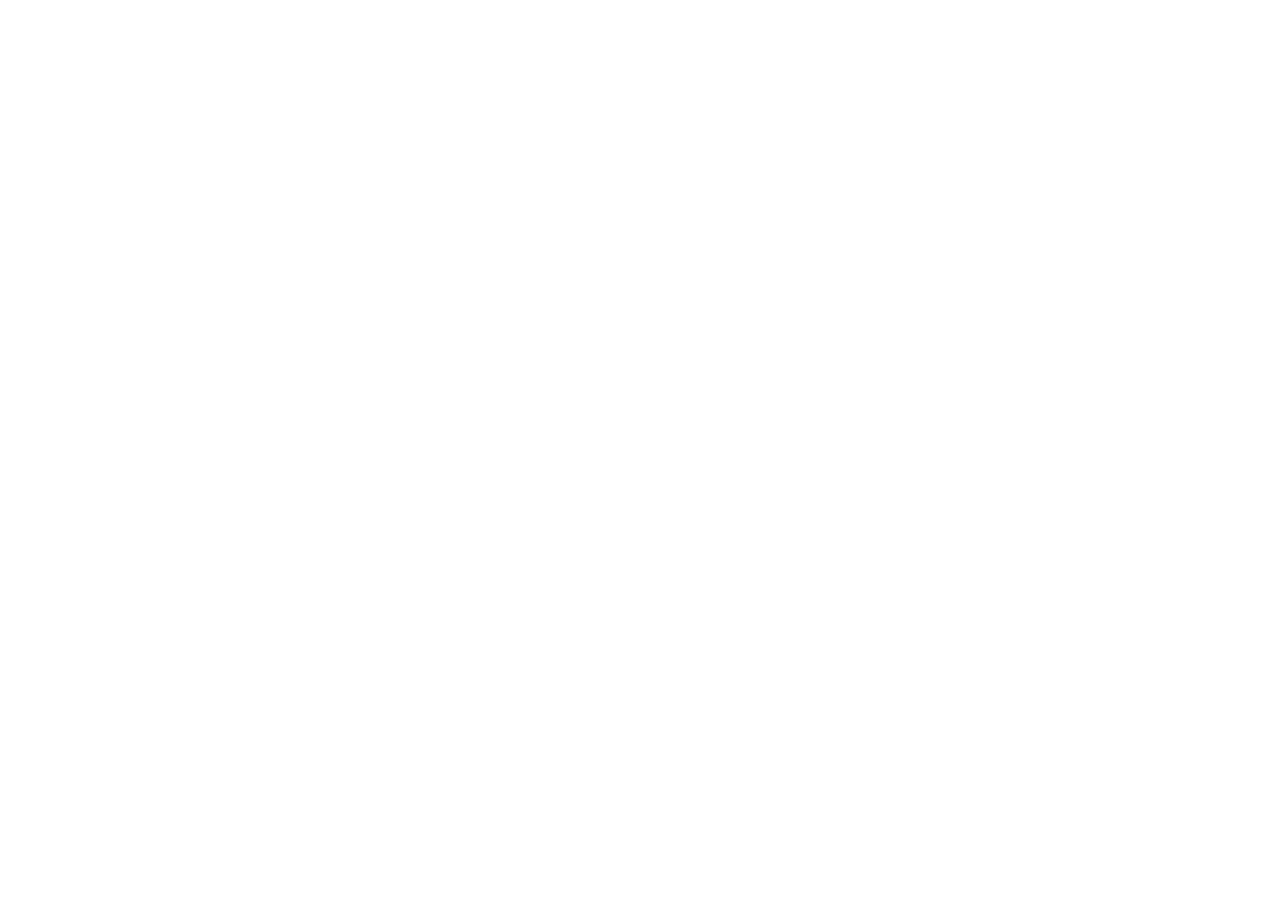
==== home/login.html @ f0fde41e "大事件项目" ====
<!DOCTYPE html>
<html lang="en">
  <head>
    <meta charset="UTF-8" />
    <meta http-equiv="X-UA-Compatible" content="IE=edge" />
    <meta name="viewport" content="width=device-width, initial-scale=1.0" />
    <title>Document</title>
  </head>
  <body></body>
</html>
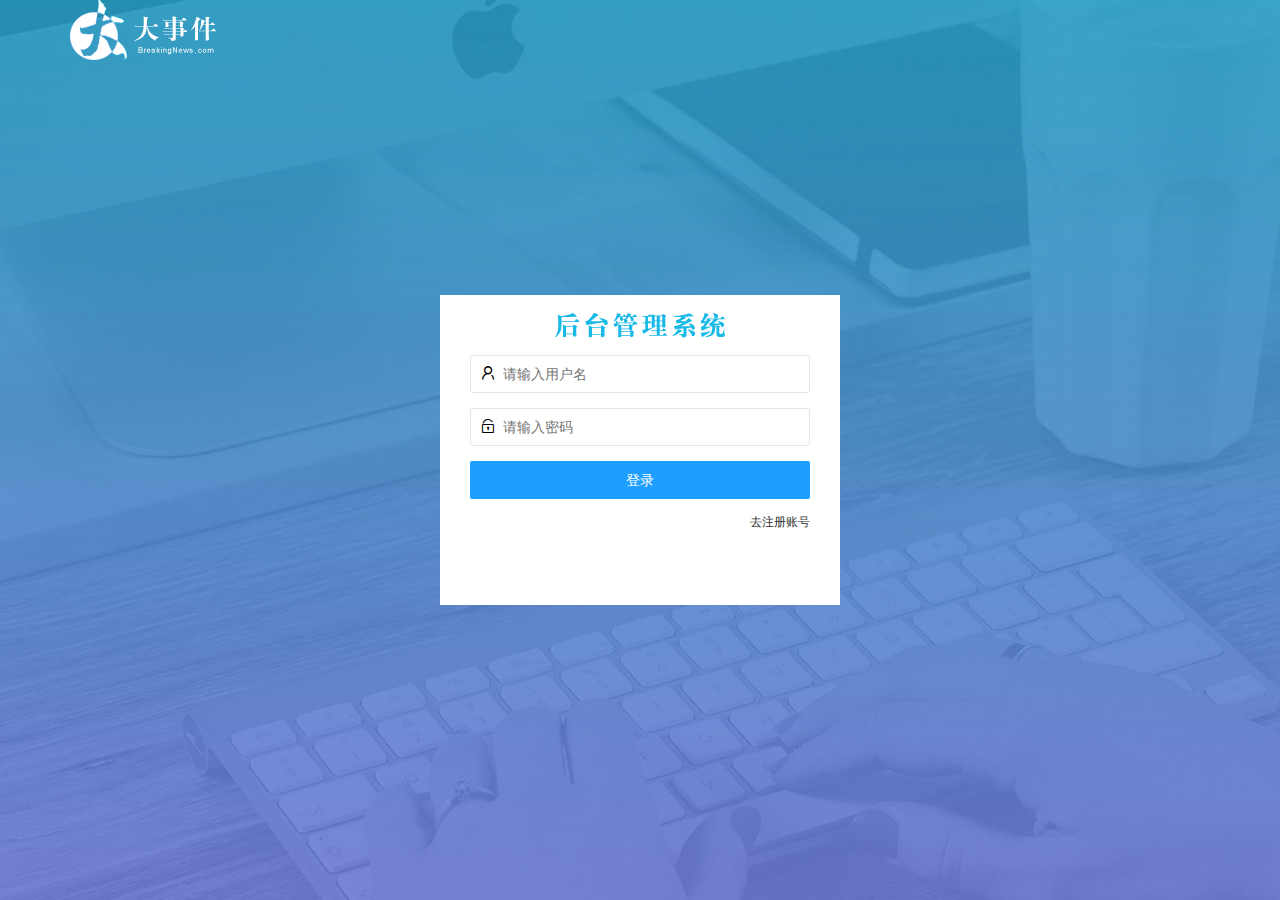
==== commit 1e08900b: "完成了登录功能" ====
--- a/home/login.html
+++ b/home/login.html
@@ -2,9 +2,129 @@
 <html lang="en">
   <head>
     <meta charset="UTF-8" />
-    <meta http-equiv="X-UA-Compatible" content="IE=edge" />
     <meta name="viewport" content="width=device-width, initial-scale=1.0" />
-    <title>Document</title>
+    <title>大事件-登录/注册</title>
+    <!-- 导入 LayUI 的样式 -->
+    <link rel="stylesheet" href="/assets/lib/layui/css/layui.css" />
+    <!-- 导入自己的样式表 -->
+    <link rel="stylesheet" href="/assets/css/login.css" />
   </head>
-  <body></body>
+  <body>
+    <!-- 头部的 Logo 区域 -->
+    <div class="layui-main">
+      <img src="/assets/images/logo.png" alt="" />
+    </div>
+
+    <!-- 登录注册区域 -->
+    <div class="loginAndRegBox">
+      <div class="title-box"></div>
+      <!-- 登录的div -->
+      <div class="login-box">
+        <!-- 登录的表单 -->
+        <form class="layui-form" id="formLogin" action="">
+          <!-- 用户名 -->
+          <div class="layui-form-item">
+            <i class="layui-icon layui-icon-username"></i>
+            <input
+              type="text"
+              name="username"
+              required
+              lay-verify="required"
+              placeholder="请输入用户名"
+              autocomplete="off"
+              class="layui-input"
+            />
+          </div>
+          <!-- 密码 -->
+          <div class="layui-form-item">
+            <i class="layui-icon layui-icon-password"></i>
+            <input
+              type="password"
+              name="password"
+              required
+              lay-verify="required|pwd"
+              placeholder="请输入密码"
+              autocomplete="off"
+              class="layui-input"
+            />
+          </div>
+          <!-- 登录按钮 -->
+          <div class="layui-form-item">
+            <!-- 注意：表单提交按钮和普通按钮的区别，就是 lay-submit 属性 -->
+            <button
+              class="layui-btn layui-btn-fluid layui-btn-normal"
+              lay-submit
+            >
+              登录
+            </button>
+          </div>
+          <div class="layui-form-item links">
+            <a href="javascript:;" id="link_reg">去注册账号</a>
+          </div>
+        </form>
+      </div>
+      <!-- 注册的div -->
+      <div class="reg-box">
+        <!-- 注册的表单 -->
+        <form class="layui-form" action="" id="formReg">
+          <!-- 用户名 -->
+          <div class="layui-form-item">
+            <i class="layui-icon layui-icon-username"></i>
+            <input
+              type="text"
+              name="username"
+              required
+              lay-verify="required"
+              placeholder="请输入用户名"
+              autocomplete="off"
+              class="layui-input"
+            />
+          </div>
+          <!-- 密码 -->
+          <div class="layui-form-item">
+            <i class="layui-icon layui-icon-password"></i>
+            <input
+              type="password"
+              name="password"
+              required
+              lay-verify="required|pwd"
+              placeholder="请输入密码"
+              autocomplete="off"
+              class="layui-input"
+            />
+          </div>
+          <!-- 密码确认框 -->
+          <div class="layui-form-item">
+            <i class="layui-icon layui-icon-password"></i>
+            <input
+              type="password"
+              name="repassword"
+              required
+              lay-verify="required|pwd|repwd"
+              placeholder="再次确认密码"
+              autocomplete="off"
+              class="layui-input"
+            />
+          </div>
+          <!-- 注册按钮 -->
+          <div class="layui-form-item">
+            <!-- 注意：表单提交按钮和普通按钮的区别，就是 lay-submit 属性 -->
+            <button
+              class="layui-btn layui-btn-fluid layui-btn-normal"
+              lay-submit
+            >
+              注册
+            </button>
+          </div>
+          <div class="layui-form-item links">
+            <a href="javascript:;" id="link_login">去登录</a>
+          </div>
+        </form>
+      </div>
+    </div>
+    <script src="../assets/lib/layui/layui.all.js"></script>
+    <script src="../assets/lib/jquery.js"></script>
+    <script src="../assets/js/baseAPI.js"></script>
+    <script src="../assets/js/login.js"></script>
+  </body>
 </html>
--- a/assets/lib/layui/css/layui.css
+++ b/assets/lib/layui/css/layui.css
@@ -0,0 +1,2 @@
+/** layui-v2.5.5 MIT License By https://www.layui.com */
+ .layui-inline,img{display:inline-block;vertical-align:middle}h1,h2,h3,h4,h5,h6{font-weight:400}.layui-edge,.layui-header,.layui-inline,.layui-main{position:relative}.layui-body,.layui-edge,.layui-elip{overflow:hidden}.layui-btn,.layui-edge,.layui-inline,img{vertical-align:middle}.layui-btn,.layui-disabled,.layui-icon,.layui-unselect{-moz-user-select:none;-webkit-user-select:none;-ms-user-select:none}.layui-elip,.layui-form-checkbox span,.layui-form-pane .layui-form-label{text-overflow:ellipsis;white-space:nowrap}.layui-breadcrumb,.layui-tree-btnGroup{visibility:hidden}blockquote,body,button,dd,div,dl,dt,form,h1,h2,h3,h4,h5,h6,input,li,ol,p,pre,td,textarea,th,ul{margin:0;padding:0;-webkit-tap-highlight-color:rgba(0,0,0,0)}a:active,a:hover{outline:0}img{border:none}li{list-style:none}table{border-collapse:collapse;border-spacing:0}h4,h5,h6{font-size:100%}button,input,optgroup,option,select,textarea{font-family:inherit;font-size:inherit;font-style:inherit;font-weight:inherit;outline:0}pre{white-space:pre-wrap;white-space:-moz-pre-wrap;white-space:-pre-wrap;white-space:-o-pre-wrap;word-wrap:break-word}body{line-height:24px;font:14px Helvetica Neue,Helvetica,PingFang SC,Tahoma,Arial,sans-serif}hr{height:1px;margin:10px 0;border:0;clear:both}a{color:#333;text-decoration:none}a:hover{color:#777}a cite{font-style:normal;*cursor:pointer}.layui-border-box,.layui-border-box *{box-sizing:border-box}.layui-box,.layui-box *{box-sizing:content-box}.layui-clear{clear:both;*zoom:1}.layui-clear:after{content:'\20';clear:both;*zoom:1;display:block;height:0}.layui-inline{*display:inline;*zoom:1}.layui-edge{display:inline-block;width:0;height:0;border-width:6px;border-style:dashed;border-color:transparent}.layui-edge-top{top:-4px;border-bottom-color:#999;border-bottom-style:solid}.layui-edge-right{border-left-color:#999;border-left-style:solid}.layui-edge-bottom{top:2px;border-top-color:#999;border-top-style:solid}.layui-edge-left{border-right-color:#999;border-right-style:solid}.layui-disabled,.layui-disabled:hover{color:#d2d2d2!important;cursor:not-allowed!important}.layui-circle{border-radius:100%}.layui-show{display:block!important}.layui-hide{display:none!important}@font-face{font-family:layui-icon;src:url(../font/iconfont.eot?v=250);src:url(../font/iconfont.eot?v=250#iefix) format('embedded-opentype'),url(../font/iconfont.woff2?v=250) format('woff2'),url(../font/iconfont.woff?v=250) format('woff'),url(../font/iconfont.ttf?v=250) format('truetype'),url(../font/iconfont.svg?v=250#layui-icon) format('svg')}.layui-icon{font-family:layui-icon!important;font-size:16px;font-style:normal;-webkit-font-smoothing:antialiased;-moz-osx-font-smoothing:grayscale}.layui-icon-reply-fill:before{content:"\e611"}.layui-icon-set-fill:before{content:"\e614"}.layui-icon-menu-fill:before{content:"\e60f"}.layui-icon-search:before{content:"\e615"}.layui-icon-share:before{content:"\e641"}.layui-icon-set-sm:before{content:"\e620"}.layui-icon-engine:before{content:"\e628"}.layui-icon-close:before{content:"\1006"}.layui-icon-close-fill:before{content:"\1007"}.layui-icon-chart-screen:before{content:"\e629"}.layui-icon-star:before{content:"\e600"}.layui-icon-circle-dot:before{content:"\e617"}.layui-icon-chat:before{content:"\e606"}.layui-icon-release:before{content:"\e609"}.layui-icon-list:before{content:"\e60a"}.layui-icon-chart:before{content:"\e62c"}.layui-icon-ok-circle:before{content:"\1005"}.layui-icon-layim-theme:before{content:"\e61b"}.layui-icon-table:before{content:"\e62d"}.layui-icon-right:before{content:"\e602"}.layui-icon-left:before{content:"\e603"}.layui-icon-cart-simple:before{content:"\e698"}.layui-icon-face-cry:before{content:"\e69c"}.layui-icon-face-smile:before{content:"\e6af"}.layui-icon-survey:before{content:"\e6b2"}.layui-icon-tree:before{content:"\e62e"}.layui-icon-upload-circle:before{content:"\e62f"}.layui-icon-add-circle:before{content:"\e61f"}.layui-icon-download-circle:before{content:"\e601"}.layui-icon-templeate-1:before{content:"\e630"}.layui-icon-util:before{content:"\e631"}.layui-icon-face-surprised:before{content:"\e664"}.layui-icon-edit:before{content:"\e642"}.layui-icon-speaker:before{content:"\e645"}.layui-icon-down:before{content:"\e61a"}.layui-icon-file:before{content:"\e621"}.layui-icon-layouts:before{content:"\e632"}.layui-icon-rate-half:before{content:"\e6c9"}.layui-icon-add-circle-fine:before{content:"\e608"}.layui-icon-prev-circle:before{content:"\e633"}.layui-icon-read:before{content:"\e705"}.layui-icon-404:before{content:"\e61c"}.layui-icon-carousel:before{content:"\e634"}.layui-icon-help:before{content:"\e607"}.layui-icon-code-circle:before{content:"\e635"}.layui-icon-water:before{content:"\e636"}.layui-icon-username:before{content:"\e66f"}.layui-icon-find-fill:before{content:"\e670"}.layui-icon-about:before{content:"\e60b"}.layui-icon-location:before{content:"\e715"}.layui-icon-up:before{content:"\e619"}.layui-icon-pause:before{content:"\e651"}.layui-icon-date:before{content:"\e637"}.layui-icon-layim-uploadfile:before{content:"\e61d"}.layui-icon-delete:before{content:"\e640"}.layui-icon-play:before{content:"\e652"}.layui-icon-top:before{content:"\e604"}.layui-icon-friends:before{content:"\e612"}.layui-icon-refresh-3:before{content:"\e9aa"}.layui-icon-ok:before{content:"\e605"}.layui-icon-layer:before{content:"\e638"}.layui-icon-face-smile-fine:before{content:"\e60c"}.layui-icon-dollar:before{content:"\e659"}.layui-icon-group:before{content:"\e613"}.layui-icon-layim-download:before{content:"\e61e"}.layui-icon-picture-fine:before{content:"\e60d"}.layui-icon-link:before{content:"\e64c"}.layui-icon-diamond:before{content:"\e735"}.layui-icon-log:before{content:"\e60e"}.layui-icon-rate-solid:before{content:"\e67a"}.layui-icon-fonts-del:before{content:"\e64f"}.layui-icon-unlink:before{content:"\e64d"}.layui-icon-fonts-clear:before{content:"\e639"}.layui-icon-triangle-r:before{content:"\e623"}.layui-icon-circle:before{content:"\e63f"}.layui-icon-radio:before{content:"\e643"}.layui-icon-align-center:before{content:"\e647"}.layui-icon-align-right:before{content:"\e648"}.layui-icon-align-left:before{content:"\e649"}.layui-icon-loading-1:before{content:"\e63e"}.layui-icon-return:before{content:"\e65c"}.layui-icon-fonts-strong:before{content:"\e62b"}.layui-icon-upload:before{content:"\e67c"}.layui-icon-dialogue:before{content:"\e63a"}.layui-icon-video:before{content:"\e6ed"}.layui-icon-headset:before{content:"\e6fc"}.layui-icon-cellphone-fine:before{content:"\e63b"}.layui-icon-add-1:before{content:"\e654"}.layui-icon-face-smile-b:before{content:"\e650"}.layui-icon-fonts-html:before{content:"\e64b"}.layui-icon-form:before{content:"\e63c"}.layui-icon-cart:before{content:"\e657"}.layui-icon-camera-fill:before{content:"\e65d"}.layui-icon-tabs:before{content:"\e62a"}.layui-icon-fonts-code:before{content:"\e64e"}.layui-icon-fire:before{content:"\e756"}.layui-icon-set:before{content:"\e716"}.layui-icon-fonts-u:before{content:"\e646"}.layui-icon-triangle-d:before{content:"\e625"}.layui-icon-tips:before{content:"\e702"}.layui-icon-picture:before{content:"\e64a"}.layui-icon-more-vertical:before{content:"\e671"}.layui-icon-flag:before{content:"\e66c"}.layui-icon-loading:before{content:"\e63d"}.layui-icon-fonts-i:before{content:"\e644"}.layui-icon-refresh-1:before{content:"\e666"}.layui-icon-rmb:before{content:"\e65e"}.layui-icon-home:before{content:"\e68e"}.layui-icon-user:before{content:"\e770"}.layui-icon-notice:before{content:"\e667"}.layui-icon-login-weibo:before{content:"\e675"}.layui-icon-voice:before{content:"\e688"}.layui-icon-upload-drag:before{content:"\e681"}.layui-icon-login-qq:before{content:"\e676"}.layui-icon-snowflake:before{content:"\e6b1"}.layui-icon-file-b:before{content:"\e655"}.layui-icon-template:before{content:"\e663"}.layui-icon-auz:before{content:"\e672"}.layui-icon-console:before{content:"\e665"}.layui-icon-app:before{content:"\e653"}.layui-icon-prev:before{content:"\e65a"}.layui-icon-website:before{content:"\e7ae"}.layui-icon-next:before{content:"\e65b"}.layui-icon-component:before{content:"\e857"}.layui-icon-more:before{content:"\e65f"}.layui-icon-login-wechat:before{content:"\e677"}.layui-icon-shrink-right:before{content:"\e668"}.layui-icon-spread-left:before{content:"\e66b"}.layui-icon-camera:before{content:"\e660"}.layui-icon-note:before{content:"\e66e"}.layui-icon-refresh:before{content:"\e669"}.layui-icon-female:before{content:"\e661"}.layui-icon-male:before{content:"\e662"}.layui-icon-password:before{content:"\e673"}.layui-icon-senior:before{content:"\e674"}.layui-icon-theme:before{content:"\e66a"}.layui-icon-tread:before{content:"\e6c5"}.layui-icon-praise:before{content:"\e6c6"}.layui-icon-star-fill:before{content:"\e658"}.layui-icon-rate:before{content:"\e67b"}.layui-icon-template-1:before{content:"\e656"}.layui-icon-vercode:before{content:"\e679"}.layui-icon-cellphone:before{content:"\e678"}.layui-icon-screen-full:before{content:"\e622"}.layui-icon-screen-restore:before{content:"\e758"}.layui-icon-cols:before{content:"\e610"}.layui-icon-export:before{content:"\e67d"}.layui-icon-print:before{content:"\e66d"}.layui-icon-slider:before{content:"\e714"}.layui-icon-addition:before{content:"\e624"}.layui-icon-subtraction:before{content:"\e67e"}.layui-icon-service:before{content:"\e626"}.layui-icon-transfer:before{content:"\e691"}.layui-main{width:1140px;margin:0 auto}.layui-header{z-index:1000;height:60px}.layui-header a:hover{transition:all .5s;-webkit-transition:all .5s}.layui-side{position:fixed;left:0;top:0;bottom:0;z-index:999;width:200px;overflow-x:hidden}.layui-side-scroll{position:relative;width:220px;height:100%;overflow-x:hidden}.layui-body{position:absolute;left:200px;right:0;top:0;bottom:0;z-index:998;width:auto;overflow-y:auto;box-sizing:border-box}.layui-layout-body{overflow:hidden}.layui-layout-admin .layui-header{background-color:#23262E}.layui-layout-admin .layui-side{top:60px;width:200px;overflow-x:hidden}.layui-layout-admin .layui-body{position:fixed;top:60px;bottom:44px}.layui-layout-admin .layui-main{width:auto;margin:0 15px}.layui-layout-admin .layui-footer{position:fixed;left:200px;right:0;bottom:0;height:44px;line-height:44px;padding:0 15px;background-color:#eee}.layui-layout-admin .layui-logo{position:absolute;left:0;top:0;width:200px;height:100%;line-height:60px;text-align:center;color:#009688;font-size:16px}.layui-layout-admin .layui-header .layui-nav{background:0 0}.layui-layout-left{position:absolute!important;left:200px;top:0}.layui-layout-right{position:absolute!important;right:0;top:0}.layui-container{position:relative;margin:0 auto;padding:0 15px;box-sizing:border-box}.layui-fluid{position:relative;margin:0 auto;padding:0 15px}.layui-row:after,.layui-row:before{content:'';display:block;clear:both}.layui-col-lg1,.layui-col-lg10,.layui-col-lg11,.layui-col-lg12,.layui-col-lg2,.layui-col-lg3,.layui-col-lg4,.layui-col-lg5,.layui-col-lg6,.layui-col-lg7,.layui-col-lg8,.layui-col-lg9,.layui-col-md1,.layui-col-md10,.layui-col-md11,.layui-col-md12,.layui-col-md2,.layui-col-md3,.layui-col-md4,.layui-col-md5,.layui-col-md6,.layui-col-md7,.layui-col-md8,.layui-col-md9,.layui-col-sm1,.layui-col-sm10,.layui-col-sm11,.layui-col-sm12,.layui-col-sm2,.layui-col-sm3,.layui-col-sm4,.layui-col-sm5,.layui-col-sm6,.layui-col-sm7,.layui-col-sm8,.layui-col-sm9,.layui-col-xs1,.layui-col-xs10,.layui-col-xs11,.layui-col-xs12,.layui-col-xs2,.layui-col-xs3,.layui-col-xs4,.layui-col-xs5,.layui-col-xs6,.layui-col-xs7,.layui-col-xs8,.layui-col-xs9{position:relative;display:block;box-sizing:border-box}.layui-col-xs1,.layui-col-xs10,.layui-col-xs11,.layui-col-xs12,.layui-col-xs2,.layui-col-xs3,.layui-col-xs4,.layui-col-xs5,.layui-col-xs6,.layui-col-xs7,.layui-col-xs8,.layui-col-xs9{float:left}.layui-col-xs1{width:8.33333333%}.layui-col-xs2{width:16.66666667%}.layui-col-xs3{width:25%}.layui-col-xs4{width:33.33333333%}.layui-col-xs5{width:41.66666667%}.layui-col-xs6{width:50%}.layui-col-xs7{width:58.33333333%}.layui-col-xs8{width:66.66666667%}.layui-col-xs9{width:75%}.layui-col-xs10{width:83.33333333%}.layui-col-xs11{width:91.66666667%}.layui-col-xs12{width:100%}.layui-col-xs-offset1{margin-left:8.33333333%}.layui-col-xs-offset2{margin-left:16.66666667%}.layui-col-xs-offset3{margin-left:25%}.layui-col-xs-offset4{margin-left:33.33333333%}.layui-col-xs-offset5{margin-left:41.66666667%}.layui-col-xs-offset6{margin-left:50%}.layui-col-xs-offset7{margin-left:58.33333333%}.layui-col-xs-offset8{margin-left:66.66666667%}.layui-col-xs-offset9{margin-left:75%}.layui-col-xs-offset10{margin-left:83.33333333%}.layui-col-xs-offset11{margin-left:91.66666667%}.layui-col-xs-offset12{margin-left:100%}@media screen and (max-width:768px){.layui-hide-xs{display:none!important}.layui-show-xs-block{display:block!important}.layui-show-xs-inline{display:inline!important}.layui-show-xs-inline-block{display:inline-block!important}}@media screen and (min-width:768px){.layui-container{width:750px}.layui-hide-sm{display:none!important}.layui-show-sm-block{display:block!important}.layui-show-sm-inline{display:inline!important}.layui-show-sm-inline-block{display:inline-block!important}.layui-col-sm1,.layui-col-sm10,.layui-col-sm11,.layui-col-sm12,.layui-col-sm2,.layui-col-sm3,.layui-col-sm4,.layui-col-sm5,.layui-col-sm6,.layui-col-sm7,.layui-col-sm8,.layui-col-sm9{float:left}.layui-col-sm1{width:8.33333333%}.layui-col-sm2{width:16.66666667%}.layui-col-sm3{width:25%}.layui-col-sm4{width:33.33333333%}.layui-col-sm5{width:41.66666667%}.layui-col-sm6{width:50%}.layui-col-sm7{width:58.33333333%}.layui-col-sm8{width:66.66666667%}.layui-col-sm9{width:75%}.layui-col-sm10{width:83.33333333%}.layui-col-sm11{width:91.66666667%}.layui-col-sm12{width:100%}.layui-col-sm-offset1{margin-left:8.33333333%}.layui-col-sm-offset2{margin-left:16.66666667%}.layui-col-sm-offset3{margin-left:25%}.layui-col-sm-offset4{margin-left:33.33333333%}.layui-col-sm-offset5{margin-left:41.66666667%}.layui-col-sm-offset6{margin-left:50%}.layui-col-sm-offset7{margin-left:58.33333333%}.layui-col-sm-offset8{margin-left:66.66666667%}.layui-col-sm-offset9{margin-left:75%}.layui-col-sm-offset10{margin-left:83.33333333%}.layui-col-sm-offset11{margin-left:91.66666667%}.layui-col-sm-offset12{margin-left:100%}}@media screen and (min-width:992px){.layui-container{width:970px}.layui-hide-md{display:none!important}.layui-show-md-block{display:block!important}.layui-show-md-inline{display:inline!important}.layui-show-md-inline-block{display:inline-block!important}.layui-col-md1,.layui-col-md10,.layui-col-md11,.layui-col-md12,.layui-col-md2,.layui-col-md3,.layui-col-md4,.layui-col-md5,.layui-col-md6,.layui-col-md7,.layui-col-md8,.layui-col-md9{float:left}.layui-col-md1{width:8.33333333%}.layui-col-md2{width:16.66666667%}.layui-col-md3{width:25%}.layui-col-md4{width:33.33333333%}.layui-col-md5{width:41.66666667%}.layui-col-md6{width:50%}.layui-col-md7{width:58.33333333%}.layui-col-md8{width:66.66666667%}.layui-col-md9{width:75%}.layui-col-md10{width:83.33333333%}.layui-col-md11{width:91.66666667%}.layui-col-md12{width:100%}.layui-col-md-offset1{margin-left:8.33333333%}.layui-col-md-offset2{margin-left:16.66666667%}.layui-col-md-offset3{margin-left:25%}.layui-col-md-offset4{margin-left:33.33333333%}.layui-col-md-offset5{margin-left:41.66666667%}.layui-col-md-offset6{margin-left:50%}.layui-col-md-offset7{margin-left:58.33333333%}.layui-col-md-offset8{margin-left:66.66666667%}.layui-col-md-offset9{margin-left:75%}.layui-col-md-offset10{margin-left:83.33333333%}.layui-col-md-offset11{margin-left:91.66666667%}.layui-col-md-offset12{margin-left:100%}}@media screen and (min-width:1200px){.layui-container{width:1170px}.layui-hide-lg{display:none!important}.layui-show-lg-block{display:block!important}.layui-show-lg-inline{display:inline!important}.layui-show-lg-inline-block{display:inline-block!important}.layui-col-lg1,.layui-col-lg10,.layui-col-lg11,.layui-col-lg12,.layui-col-lg2,.layui-col-lg3,.layui-col-lg4,.layui-col-lg5,.layui-col-lg6,.layui-col-lg7,.layui-col-lg8,.layui-col-lg9{float:left}.layui-col-lg1{width:8.33333333%}.layui-col-lg2{width:16.66666667%}.layui-col-lg3{width:25%}.layui-col-lg4{width:33.33333333%}.layui-col-lg5{width:41.66666667%}.layui-col-lg6{width:50%}.layui-col-lg7{width:58.33333333%}.layui-col-lg8{width:66.66666667%}.layui-col-lg9{width:75%}.layui-col-lg10{width:83.33333333%}.layui-col-lg11{width:91.66666667%}.layui-col-lg12{width:100%}.layui-col-lg-offset1{margin-left:8.33333333%}.layui-col-lg-offset2{margin-left:16.66666667%}.layui-col-lg-offset3{margin-left:25%}.layui-col-lg-offset4{margin-left:33.33333333%}.layui-col-lg-offset5{margin-left:41.66666667%}.layui-col-lg-offset6{margin-left:50%}.layui-col-lg-offset7{margin-left:58.33333333%}.layui-col-lg-offset8{margin-left:66.66666667%}.layui-col-lg-offset9{margin-left:75%}.layui-col-lg-offset10{margin-left:83.33333333%}.layui-col-lg-offset11{margin-left:91.66666667%}.layui-col-lg-offset12{margin-left:100%}}.layui-col-space1{margin:-.5px}.layui-col-space1>*{padding:.5px}.layui-col-space3{margin:-1.5px}.layui-col-space3>*{padding:1.5px}.layui-col-space5{margin:-2.5px}.layui-col-space5>*{padding:2.5px}.layui-col-space8{margin:-3.5px}.layui-col-space8>*{padding:3.5px}.layui-col-space10{margin:-5px}.layui-col-space10>*{padding:5px}.layui-col-space12{margin:-6px}.layui-col-space12>*{padding:6px}.layui-col-space15{margin:-7.5px}.layui-col-space15>*{padding:7.5px}.layui-col-space18{margin:-9px}.layui-col-space18>*{padding:9px}.layui-col-space20{margin:-10px}.layui-col-space20>*{padding:10px}.layui-col-space22{margin:-11px}.layui-col-space22>*{padding:11px}.layui-col-space25{margin:-12.5px}.layui-col-space25>*{padding:12.5px}.layui-col-space30{margin:-15px}.layui-col-space30>*{padding:15px}.layui-btn,.layui-input,.layui-select,.layui-textarea,.layui-upload-button{outline:0;-webkit-appearance:none;transition:all .3s;-webkit-transition:all .3s;box-sizing:border-box}.layui-elem-quote{margin-bottom:10px;padding:15px;line-height:22px;border-left:5px solid #009688;border-radius:0 2px 2px 0;background-color:#f2f2f2}.layui-quote-nm{border-style:solid;border-width:1px 1px 1px 5px;background:0 0}.layui-elem-field{margin-bottom:10px;padding:0;border-width:1px;border-style:solid}.layui-elem-field legend{margin-left:20px;padding:0 10px;font-size:20px;font-weight:300}.layui-field-title{margin:10px 0 20px;border-width:1px 0 0}.layui-field-box{padding:10px 15px}.layui-field-title .layui-field-box{padding:10px 0}.layui-progress{position:relative;height:6px;border-radius:20px;background-color:#e2e2e2}.layui-progress-bar{position:absolute;left:0;top:0;width:0;max-width:100%;height:6px;border-radius:20px;text-align:right;background-color:#5FB878;transition:all .3s;-webkit-transition:all .3s}.layui-progress-big,.layui-progress-big .layui-progress-bar{height:18px;line-height:18px}.layui-progress-text{position:relative;top:-20px;line-height:18px;font-size:12px;color:#666}.layui-progress-big .layui-progress-text{position:static;padding:0 10px;color:#fff}.layui-collapse{border-width:1px;border-style:solid;border-radius:2px}.layui-colla-content,.layui-colla-item{border-top-width:1px;border-top-style:solid}.layui-colla-item:first-child{border-top:none}.layui-colla-title{position:relative;height:42px;line-height:42px;padding:0 15px 0 35px;color:#333;background-color:#f2f2f2;cursor:pointer;font-size:14px;overflow:hidden}.layui-colla-content{display:none;padding:10px 15px;line-height:22px;color:#666}.layui-colla-icon{position:absolute;left:15px;top:0;font-size:14px}.layui-card{margin-bottom:15px;border-radius:2px;background-color:#fff;box-shadow:0 1px 2px 0 rgba(0,0,0,.05)}.layui-card:last-child{margin-bottom:0}.layui-card-header{position:relative;height:42px;line-height:42px;padding:0 15px;border-bottom:1px solid #f6f6f6;color:#333;border-radius:2px 2px 0 0;font-size:14px}.layui-bg-black,.layui-bg-blue,.layui-bg-cyan,.layui-bg-green,.layui-bg-orange,.layui-bg-red{color:#fff!important}.layui-card-body{position:relative;padding:10px 15px;line-height:24px}.layui-card-body[pad15]{padding:15px}.layui-card-body[pad20]{padding:20px}.layui-card-body .layui-table{margin:5px 0}.layui-card .layui-tab{margin:0}.layui-panel-window{position:relative;padding:15px;border-radius:0;border-top:5px solid #E6E6E6;background-color:#fff}.layui-auxiliar-moving{position:fixed;left:0;right:0;top:0;bottom:0;width:100%;height:100%;background:0 0;z-index:9999999999}.layui-form-label,.layui-form-mid,.layui-form-select,.layui-input-block,.layui-input-inline,.layui-textarea{position:relative}.layui-bg-red{background-color:#FF5722!important}.layui-bg-orange{background-color:#FFB800!important}.layui-bg-green{background-color:#009688!important}.layui-bg-cyan{background-color:#2F4056!important}.layui-bg-blue{background-color:#1E9FFF!important}.layui-bg-black{background-color:#393D49!important}.layui-bg-gray{background-color:#eee!important;color:#666!important}.layui-badge-rim,.layui-colla-content,.layui-colla-item,.layui-collapse,.layui-elem-field,.layui-form-pane .layui-form-item[pane],.layui-form-pane .layui-form-label,.layui-input,.layui-layedit,.layui-layedit-tool,.layui-quote-nm,.layui-select,.layui-tab-bar,.layui-tab-card,.layui-tab-title,.layui-tab-title .layui-this:after,.layui-textarea{border-color:#e6e6e6}.layui-timeline-item:before,hr{background-color:#e6e6e6}.layui-text{line-height:22px;font-size:14px;color:#666}.layui-text h1,.layui-text h2,.layui-text h3{font-weight:500;color:#333}.layui-text h1{font-size:30px}.layui-text h2{font-size:24px}.layui-text h3{font-size:18px}.layui-text a:not(.layui-btn){color:#01AAED}.layui-text a:not(.layui-btn):hover{text-decoration:underline}.layui-text ul{padding:5px 0 5px 15px}.layui-text ul li{margin-top:5px;list-style-type:disc}.layui-text em,.layui-word-aux{color:#999!important;padding:0 5px!important}.layui-btn{display:inline-block;height:38px;line-height:38px;padding:0 18px;background-color:#009688;color:#fff;white-space:nowrap;text-align:center;font-size:14px;border:none;border-radius:2px;cursor:pointer}.layui-btn:hover{opacity:.8;filter:alpha(opacity=80);color:#fff}.layui-btn:active{opacity:1;filter:alpha(opacity=100)}.layui-btn+.layui-btn{margin-left:10px}.layui-btn-container{font-size:0}.layui-btn-container .layui-btn{margin-right:10px;margin-bottom:10px}.layui-btn-container .layui-btn+.layui-btn{margin-left:0}.layui-table .layui-btn-container .layui-btn{margin-bottom:9px}.layui-btn-radius{border-radius:100px}.layui-btn .layui-icon{margin-right:3px;font-size:18px;vertical-align:bottom;vertical-align:middle\9}.layui-btn-primary{border:1px solid #C9C9C9;background-color:#fff;color:#555}.layui-btn-primary:hover{border-color:#009688;color:#333}.layui-btn-normal{background-color:#1E9FFF}.layui-btn-warm{background-color:#FFB800}.layui-btn-danger{background-color:#FF5722}.layui-btn-checked{background-color:#5FB878}.layui-btn-disabled,.layui-btn-disabled:active,.layui-btn-disabled:hover{border:1px solid #e6e6e6;background-color:#FBFBFB;color:#C9C9C9;cursor:not-allowed;opacity:1}.layui-btn-lg{height:44px;line-height:44px;padding:0 25px;font-size:16px}.layui-btn-sm{height:30px;line-height:30px;padding:0 10px;font-size:12px}.layui-btn-sm i{font-size:16px!important}.layui-btn-xs{height:22px;line-height:22px;padding:0 5px;font-size:12px}.layui-btn-xs i{font-size:14px!important}.layui-btn-group{display:inline-block;vertical-align:middle;font-size:0}.layui-btn-group .layui-btn{margin-left:0!important;margin-right:0!important;border-left:1px solid rgba(255,255,255,.5);border-radius:0}.layui-btn-group .layui-btn-primary{border-left:none}.layui-btn-group .layui-btn-primary:hover{border-color:#C9C9C9;color:#009688}.layui-btn-group .layui-btn:first-child{border-left:none;border-radius:2px 0 0 2px}.layui-btn-group .layui-btn-primary:first-child{border-left:1px solid #c9c9c9}.layui-btn-group .layui-btn:last-child{border-radius:0 2px 2px 0}.layui-btn-group .layui-btn+.layui-btn{margin-left:0}.layui-btn-group+.layui-btn-group{margin-left:10px}.layui-btn-fluid{width:100%}.layui-input,.layui-select,.layui-textarea{height:38px;line-height:1.3;line-height:38px\9;border-width:1px;border-style:solid;background-color:#fff;border-radius:2px}.layui-input::-webkit-input-placeholder,.layui-select::-webkit-input-placeholder,.layui-textarea::-webkit-input-placeholder{line-height:1.3}.layui-input,.layui-textarea{display:block;width:100%;padding-left:10px}.layui-input:hover,.layui-textarea:hover{border-color:#D2D2D2!important}.layui-input:focus,.layui-textarea:focus{border-color:#C9C9C9!important}.layui-textarea{min-height:100px;height:auto;line-height:20px;padding:6px 10px;resize:vertical}.layui-select{padding:0 10px}.layui-form input[type=checkbox],.layui-form input[type=radio],.layui-form select{display:none}.layui-form [lay-ignore]{display:initial}.layui-form-item{margin-bottom:15px;clear:both;*zoom:1}.layui-form-item:after{content:'\20';clear:both;*zoom:1;display:block;height:0}.layui-form-label{float:left;display:block;padding:9px 15px;width:80px;font-weight:400;line-height:20px;text-align:right}.layui-form-label-col{display:block;float:none;padding:9px 0;line-height:20px;text-align:left}.layui-form-item .layui-inline{margin-bottom:5px;margin-right:10px}.layui-input-block{margin-left:110px;min-height:36px}.layui-input-inline{display:inline-block;vertical-align:middle}.layui-form-item .layui-input-inline{float:left;width:190px;margin-right:10px}.layui-form-text .layui-input-inline{width:auto}.layui-form-mid{float:left;display:block;padding:9px 0!important;line-height:20px;margin-right:10px}.layui-form-danger+.layui-form-select .layui-input,.layui-form-danger:focus{border-color:#FF5722!important}.layui-form-select .layui-input{padding-right:30px;cursor:pointer}.layui-form-select .layui-edge{position:absolute;right:10px;top:50%;margin-top:-3px;cursor:pointer;border-width:6px;border-top-color:#c2c2c2;border-top-style:solid;transition:all .3s;-webkit-transition:all .3s}.layui-form-select dl{display:none;position:absolute;left:0;top:42px;padding:5px 0;z-index:899;min-width:100%;border:1px solid #d2d2d2;max-height:300px;overflow-y:auto;background-color:#fff;border-radius:2px;box-shadow:0 2px 4px rgba(0,0,0,.12);box-sizing:border-box}.layui-form-select dl dd,.layui-form-select dl dt{padding:0 10px;line-height:36px;white-space:nowrap;overflow:hidden;text-overflow:ellipsis}.layui-form-select dl dt{font-size:12px;color:#999}.layui-form-select dl dd{cursor:pointer}.layui-form-select dl dd:hover{background-color:#f2f2f2;-webkit-transition:.5s all;transition:.5s all}.layui-form-select .layui-select-group dd{padding-left:20px}.layui-form-select dl dd.layui-select-tips{padding-left:10px!important;color:#999}.layui-form-select dl dd.layui-this{background-color:#5FB878;color:#fff}.layui-form-checkbox,.layui-form-select dl dd.layui-disabled{background-color:#fff}.layui-form-selected dl{display:block}.layui-form-checkbox,.layui-form-checkbox *,.layui-form-switch{display:inline-block;vertical-align:middle}.layui-form-selected .layui-edge{margin-top:-9px;-webkit-transform:rotate(180deg);transform:rotate(180deg);margin-top:-3px\9}:root .layui-form-selected .layui-edge{margin-top:-9px\0/IE9}.layui-form-selectup dl{top:auto;bottom:42px}.layui-select-none{margin:5px 0;text-align:center;color:#999}.layui-select-disabled .layui-disabled{border-color:#eee!important}.layui-select-disabled .layui-edge{border-top-color:#d2d2d2}.layui-form-checkbox{position:relative;height:30px;line-height:30px;margin-right:10px;padding-right:30px;cursor:pointer;font-size:0;-webkit-transition:.1s linear;transition:.1s linear;box-sizing:border-box}.layui-form-checkbox span{padding:0 10px;height:100%;font-size:14px;border-radius:2px 0 0 2px;background-color:#d2d2d2;color:#fff;overflow:hidden}.layui-form-checkbox:hover span{background-color:#c2c2c2}.layui-form-checkbox i{position:absolute;right:0;top:0;width:30px;height:28px;border:1px solid #d2d2d2;border-left:none;border-radius:0 2px 2px 0;color:#fff;font-size:20px;text-align:center}.layui-form-checkbox:hover i{border-color:#c2c2c2;color:#c2c2c2}.layui-form-checked,.layui-form-checked:hover{border-color:#5FB878}.layui-form-checked span,.layui-form-checked:hover span{background-color:#5FB878}.layui-form-checked i,.layui-form-checked:hover i{color:#5FB878}.layui-form-item .layui-form-checkbox{margin-top:4px}.layui-form-checkbox[lay-skin=primary]{height:auto!important;line-height:normal!important;min-width:18px;min-height:18px;border:none!important;margin-right:0;padding-left:28px;padding-right:0;background:0 0}.layui-form-checkbox[lay-skin=primary] span{padding-left:0;padding-right:15px;line-height:18px;background:0 0;color:#666}.layui-form-checkbox[lay-skin=primary] i{right:auto;left:0;width:16px;height:16px;line-height:16px;border:1px solid #d2d2d2;font-size:12px;border-radius:2px;background-color:#fff;-webkit-transition:.1s linear;transition:.1s linear}.layui-form-checkbox[lay-skin=primary]:hover i{border-color:#5FB878;color:#fff}.layui-form-checked[lay-skin=primary] i{border-color:#5FB878!important;background-color:#5FB878;color:#fff}.layui-checkbox-disbaled[lay-skin=primary] span{background:0 0!important;color:#c2c2c2}.layui-checkbox-disbaled[lay-skin=primary]:hover i{border-color:#d2d2d2}.layui-form-item .layui-form-checkbox[lay-skin=primary]{margin-top:10px}.layui-form-switch{position:relative;height:22px;line-height:22px;min-width:35px;padding:0 5px;margin-top:8px;border:1px solid #d2d2d2;border-radius:20px;cursor:pointer;background-color:#fff;-webkit-transition:.1s linear;transition:.1s linear}.layui-form-switch i{position:absolute;left:5px;top:3px;width:16px;height:16px;border-radius:20px;background-color:#d2d2d2;-webkit-transition:.1s linear;transition:.1s linear}.layui-form-switch em{position:relative;top:0;width:25px;margin-left:21px;padding:0!important;text-align:center!important;color:#999!important;font-style:normal!important;font-size:12px}.layui-form-onswitch{border-color:#5FB878;background-color:#5FB878}.layui-checkbox-disbaled,.layui-checkbox-disbaled i{border-color:#e2e2e2!important}.layui-form-onswitch i{left:100%;margin-left:-21px;background-color:#fff}.layui-form-onswitch em{margin-left:5px;margin-right:21px;color:#fff!important}.layui-checkbox-disbaled span{background-color:#e2e2e2!important}.layui-checkbox-disbaled:hover i{color:#fff!important}[lay-radio]{display:none}.layui-form-radio,.layui-form-radio *{display:inline-block;vertical-align:middle}.layui-form-radio{line-height:28px;margin:6px 10px 0 0;padding-right:10px;cursor:pointer;font-size:0}.layui-form-radio *{font-size:14px}.layui-form-radio>i{margin-right:8px;font-size:22px;color:#c2c2c2}.layui-form-radio>i:hover,.layui-form-radioed>i{color:#5FB878}.layui-radio-disbaled>i{color:#e2e2e2!important}.layui-form-pane .layui-form-label{width:110px;padding:8px 15px;height:38px;line-height:20px;border-width:1px;border-style:solid;border-radius:2px 0 0 2px;text-align:center;background-color:#FBFBFB;overflow:hidden;box-sizing:border-box}.layui-form-pane .layui-input-inline{margin-left:-1px}.layui-form-pane .layui-input-block{margin-left:110px;left:-1px}.layui-form-pane .layui-input{border-radius:0 2px 2px 0}.layui-form-pane .layui-form-text .layui-form-label{float:none;width:100%;border-radius:2px;box-sizing:border-box;text-align:left}.layui-form-pane .layui-form-text .layui-input-inline{display:block;margin:0;top:-1px;clear:both}.layui-form-pane .layui-form-text .layui-input-block{margin:0;left:0;top:-1px}.layui-form-pane .layui-form-text .layui-textarea{min-height:100px;border-radius:0 0 2px 2px}.layui-form-pane .layui-form-checkbox{margin:4px 0 4px 10px}.layui-form-pane .layui-form-radio,.layui-form-pane .layui-form-switch{margin-top:6px;margin-left:10px}.layui-form-pane .layui-form-item[pane]{position:relative;border-width:1px;border-style:solid}.layui-form-pane .layui-form-item[pane] .layui-form-label{position:absolute;left:0;top:0;height:100%;border-width:0 1px 0 0}.layui-form-pane .layui-form-item[pane] .layui-input-inline{margin-left:110px}@media screen and (max-width:450px){.layui-form-item .layui-form-label{text-overflow:ellipsis;overflow:hidden;white-space:nowrap}.layui-form-item .layui-inline{display:block;margin-right:0;margin-bottom:20px;clear:both}.layui-form-item .layui-inline:after{content:'\20';clear:both;display:block;height:0}.layui-form-item .layui-input-inline{display:block;float:none;left:-3px;width:auto;margin:0 0 10px 112px}.layui-form-item .layui-input-inline+.layui-form-mid{margin-left:110px;top:-5px;padding:0}.layui-form-item .layui-form-checkbox{margin-right:5px;margin-bottom:5px}}.layui-layedit{border-width:1px;border-style:solid;border-radius:2px}.layui-layedit-tool{padding:3px 5px;border-bottom-width:1px;border-bottom-style:solid;font-size:0}.layedit-tool-fixed{position:fixed;top:0;border-top:1px solid #e2e2e2}.layui-layedit-tool .layedit-tool-mid,.layui-layedit-tool .layui-icon{display:inline-block;vertical-align:middle;text-align:center;font-size:14px}.layui-layedit-tool .layui-icon{position:relative;width:32px;height:30px;line-height:30px;margin:3px 5px;color:#777;cursor:pointer;border-radius:2px}.layui-layedit-tool .layui-icon:hover{color:#393D49}.layui-layedit-tool .layui-icon:active{color:#000}.layui-layedit-tool .layedit-tool-active{background-color:#e2e2e2;color:#000}.layui-layedit-tool .layui-disabled,.layui-layedit-tool .layui-disabled:hover{color:#d2d2d2;cursor:not-allowed}.layui-layedit-tool .layedit-tool-mid{width:1px;height:18px;margin:0 10px;background-color:#d2d2d2}.layedit-tool-html{width:50px!important;font-size:30px!important}.layedit-tool-b,.layedit-tool-code,.layedit-tool-help{font-size:16px!important}.layedit-tool-d,.layedit-tool-face,.layedit-tool-image,.layedit-tool-unlink{font-size:18px!important}.layedit-tool-image input{position:absolute;font-size:0;left:0;top:0;width:100%;height:100%;opacity:.01;filter:Alpha(opacity=1);cursor:pointer}.layui-layedit-iframe iframe{display:block;width:100%}#LAY_layedit_code{overflow:hidden}.layui-laypage{display:inline-block;*display:inline;*zoom:1;vertical-align:middle;margin:10px 0;font-size:0}.layui-laypage>a:first-child,.layui-laypage>a:first-child em{border-radius:2px 0 0 2px}.layui-laypage>a:last-child,.layui-laypage>a:last-child em{border-radius:0 2px 2px 0}.layui-laypage>:first-child{margin-left:0!important}.layui-laypage>:last-child{margin-right:0!important}.layui-laypage a,.layui-laypage button,.layui-laypage input,.layui-laypage select,.layui-laypage span{border:1px solid #e2e2e2}.layui-laypage a,.layui-laypage span{display:inline-block;*display:inline;*zoom:1;vertical-align:middle;padding:0 15px;height:28px;line-height:28px;margin:0 -1px 5px 0;background-color:#fff;color:#333;font-size:12px}.layui-flow-more a *,.layui-laypage input,.layui-table-view select[lay-ignore]{display:inline-block}.layui-laypage a:hover{color:#009688}.layui-laypage em{font-style:normal}.layui-laypage .layui-laypage-spr{color:#999;font-weight:700}.layui-laypage a{text-decoration:none}.layui-laypage .layui-laypage-curr{position:relative}.layui-laypage .layui-laypage-curr em{position:relative;color:#fff}.layui-laypage .layui-laypage-curr .layui-laypage-em{position:absolute;left:-1px;top:-1px;padding:1px;width:100%;height:100%;background-color:#009688}.layui-laypage-em{border-radius:2px}.layui-laypage-next em,.layui-laypage-prev em{font-family:Sim sun;font-size:16px}.layui-laypage .layui-laypage-count,.layui-laypage .layui-laypage-limits,.layui-laypage .layui-laypage-refresh,.layui-laypage .layui-laypage-skip{margin-left:10px;margin-right:10px;padding:0;border:none}.layui-laypage .layui-laypage-limits,.layui-laypage .layui-laypage-refresh{vertical-align:top}.layui-laypage .layui-laypage-refresh i{font-size:18px;cursor:pointer}.layui-laypage select{height:22px;padding:3px;border-radius:2px;cursor:pointer}.layui-laypage .layui-laypage-skip{height:30px;line-height:30px;color:#999}.layui-laypage button,.layui-laypage input{height:30px;line-height:30px;border-radius:2px;vertical-align:top;background-color:#fff;box-sizing:border-box}.layui-laypage input{width:40px;margin:0 10px;padding:0 3px;text-align:center}.layui-laypage input:focus,.layui-laypage select:focus{border-color:#009688!important}.layui-laypage button{margin-left:10px;padding:0 10px;cursor:pointer}.layui-table,.layui-table-view{margin:10px 0}.layui-flow-more{margin:10px 0;text-align:center;color:#999;font-size:14px}.layui-flow-more a{height:32px;line-height:32px}.layui-flow-more a *{vertical-align:top}.layui-flow-more a cite{padding:0 20px;border-radius:3px;background-color:#eee;color:#333;font-style:normal}.layui-flow-more a cite:hover{opacity:.8}.layui-flow-more a i{font-size:30px;color:#737383}.layui-table{width:100%;background-color:#fff;color:#666}.layui-table tr{transition:all .3s;-webkit-transition:all .3s}.layui-table th{text-align:left;font-weight:400}.layui-table tbody tr:hover,.layui-table thead tr,.layui-table-click,.layui-table-header,.layui-table-hover,.layui-table-mend,.layui-table-patch,.layui-table-tool,.layui-table-total,.layui-table-total tr,.layui-table[lay-even] tr:nth-child(even){background-color:#f2f2f2}.layui-table td,.layui-table th,.layui-table-col-set,.layui-table-fixed-r,.layui-table-grid-down,.layui-table-header,.layui-table-page,.layui-table-tips-main,.layui-table-tool,.layui-table-total,.layui-table-view,.layui-table[lay-skin=line],.layui-table[lay-skin=row]{border-width:1px;border-style:solid;border-color:#e6e6e6}.layui-table td,.layui-table th{position:relative;padding:9px 15px;min-height:20px;line-height:20px;font-size:14px}.layui-table[lay-skin=line] td,.layui-table[lay-skin=line] th{border-width:0 0 1px}.layui-table[lay-skin=row] td,.layui-table[lay-skin=row] th{border-width:0 1px 0 0}.layui-table[lay-skin=nob] td,.layui-table[lay-skin=nob] th{border:none}.layui-table img{max-width:100px}.layui-table[lay-size=lg] td,.layui-table[lay-size=lg] th{padding:15px 30px}.layui-table-view .layui-table[lay-size=lg] .layui-table-cell{height:40px;line-height:40px}.layui-table[lay-size=sm] td,.layui-table[lay-size=sm] th{font-size:12px;padding:5px 10px}.layui-table-view .layui-table[lay-size=sm] .layui-table-cell{height:20px;line-height:20px}.layui-table[lay-data]{display:none}.layui-table-box{position:relative;overflow:hidden}.layui-table-view .layui-table{position:relative;width:auto;margin:0}.layui-table-view .layui-table[lay-skin=line]{border-width:0 1px 0 0}.layui-table-view .layui-table[lay-skin=row]{border-width:0 0 1px}.layui-table-view .layui-table td,.layui-table-view .layui-table th{padding:5px 0;border-top:none;border-left:none}.layui-table-view .layui-table th.layui-unselect .layui-table-cell span{cursor:pointer}.layui-table-view .layui-table td{cursor:default}.layui-table-view .layui-table td[data-edit=text]{cursor:text}.layui-table-view .layui-form-checkbox[lay-skin=primary] i{width:18px;height:18px}.layui-table-view .layui-form-radio{line-height:0;padding:0}.layui-table-view .layui-form-radio>i{margin:0;font-size:20px}.layui-table-init{position:absolute;left:0;top:0;width:100%;height:100%;text-align:center;z-index:110}.layui-table-init .layui-icon{position:absolute;left:50%;top:50%;margin:-15px 0 0 -15px;font-size:30px;color:#c2c2c2}.layui-table-header{border-width:0 0 1px;overflow:hidden}.layui-table-header .layui-table{margin-bottom:-1px}.layui-table-tool .layui-inline[lay-event]{position:relative;width:26px;height:26px;padding:5px;line-height:16px;margin-right:10px;text-align:center;color:#333;border:1px solid #ccc;cursor:pointer;-webkit-transition:.5s all;transition:.5s all}.layui-table-tool .layui-inline[lay-event]:hover{border:1px solid #999}.layui-table-tool-temp{padding-right:120px}.layui-table-tool-self{position:absolute;right:17px;top:10px}.layui-table-tool .layui-table-tool-self .layui-inline[lay-event]{margin:0 0 0 10px}.layui-table-tool-panel{position:absolute;top:29px;left:-1px;padding:5px 0;min-width:150px;min-height:40px;border:1px solid #d2d2d2;text-align:left;overflow-y:auto;background-color:#fff;box-shadow:0 2px 4px rgba(0,0,0,.12)}.layui-table-cell,.layui-table-tool-panel li{overflow:hidden;text-overflow:ellipsis;white-space:nowrap}.layui-table-tool-panel li{padding:0 10px;line-height:30px;-webkit-transition:.5s all;transition:.5s all}.layui-table-tool-panel li .layui-form-checkbox[lay-skin=primary]{width:100%;padding-left:28px}.layui-table-tool-panel li:hover{background-color:#f2f2f2}.layui-table-tool-panel li .layui-form-checkbox[lay-skin=primary] i{position:absolute;left:0;top:0}.layui-table-tool-panel li .layui-form-checkbox[lay-skin=primary] span{padding:0}.layui-table-tool .layui-table-tool-self .layui-table-tool-panel{left:auto;right:-1px}.layui-table-col-set{position:absolute;right:0;top:0;width:20px;height:100%;border-width:0 0 0 1px;background-color:#fff}.layui-table-sort{width:10px;height:20px;margin-left:5px;cursor:pointer!important}.layui-table-sort .layui-edge{position:absolute;left:5px;border-width:5px}.layui-table-sort .layui-table-sort-asc{top:3px;border-top:none;border-bottom-style:solid;border-bottom-color:#b2b2b2}.layui-table-sort .layui-table-sort-asc:hover{border-bottom-color:#666}.layui-table-sort .layui-table-sort-desc{bottom:5px;border-bottom:none;border-top-style:solid;border-top-color:#b2b2b2}.layui-table-sort .layui-table-sort-desc:hover{border-top-color:#666}.layui-table-sort[lay-sort=asc] .layui-table-sort-asc{border-bottom-color:#000}.layui-table-sort[lay-sort=desc] .layui-table-sort-desc{border-top-color:#000}.layui-table-cell{height:28px;line-height:28px;padding:0 15px;position:relative;box-sizing:border-box}.layui-table-cell .layui-form-checkbox[lay-skin=primary]{top:-1px;padding:0}.layui-table-cell .layui-table-link{color:#01AAED}.laytable-cell-checkbox,.laytable-cell-numbers,.laytable-cell-radio,.laytable-cell-space{padding:0;text-align:center}.layui-table-body{position:relative;overflow:auto;margin-right:-1px;margin-bottom:-1px}.layui-table-body .layui-none{line-height:26px;padding:15px;text-align:center;color:#999}.layui-table-fixed{position:absolute;left:0;top:0;z-index:101}.layui-table-fixed .layui-table-body{overflow:hidden}.layui-table-fixed-l{box-shadow:0 -1px 8px rgba(0,0,0,.08)}.layui-table-fixed-r{left:auto;right:-1px;border-width:0 0 0 1px;box-shadow:-1px 0 8px rgba(0,0,0,.08)}.layui-table-fixed-r .layui-table-header{position:relative;overflow:visible}.layui-table-mend{position:absolute;right:-49px;top:0;height:100%;width:50px}.layui-table-tool{position:relative;z-index:890;width:100%;min-height:50px;line-height:30px;padding:10px 15px;border-width:0 0 1px}.layui-table-tool .layui-btn-container{margin-bottom:-10px}.layui-table-page,.layui-table-total{border-width:1px 0 0;margin-bottom:-1px;overflow:hidden}.layui-table-page{position:relative;width:100%;padding:7px 7px 0;height:41px;font-size:12px;white-space:nowrap}.layui-table-page>div{height:26px}.layui-table-page .layui-laypage{margin:0}.layui-table-page .layui-laypage a,.layui-table-page .layui-laypage span{height:26px;line-height:26px;margin-bottom:10px;border:none;background:0 0}.layui-table-page .layui-laypage a,.layui-table-page .layui-laypage span.layui-laypage-curr{padding:0 12px}.layui-table-page .layui-laypage span{margin-left:0;padding:0}.layui-table-page .layui-laypage .layui-laypage-prev{margin-left:-7px!important}.layui-table-page .layui-laypage .layui-laypage-curr .layui-laypage-em{left:0;top:0;padding:0}.layui-table-page .layui-laypage button,.layui-table-page .layui-laypage input{height:26px;line-height:26px}.layui-table-page .layui-laypage input{width:40px}.layui-table-page .layui-laypage button{padding:0 10px}.layui-table-page select{height:18px}.layui-table-patch .layui-table-cell{padding:0;width:30px}.layui-table-edit{position:absolute;left:0;top:0;width:100%;height:100%;padding:0 14px 1px;border-radius:0;box-shadow:1px 1px 20px rgba(0,0,0,.15)}.layui-table-edit:focus{border-color:#5FB878!important}select.layui-table-edit{padding:0 0 0 10px;border-color:#C9C9C9}.layui-table-view .layui-form-checkbox,.layui-table-view .layui-form-radio,.layui-table-view .layui-form-switch{top:0;margin:0;box-sizing:content-box}.layui-table-view .layui-form-checkbox{top:-1px;height:26px;line-height:26px}.layui-table-view .layui-form-checkbox i{height:26px}.layui-table-grid .layui-table-cell{overflow:visible}.layui-table-grid-down{position:absolute;top:0;right:0;width:26px;height:100%;padding:5px 0;border-width:0 0 0 1px;text-align:center;background-color:#fff;color:#999;cursor:pointer}.layui-table-grid-down .layui-icon{position:absolute;top:50%;left:50%;margin:-8px 0 0 -8px}.layui-table-grid-down:hover{background-color:#fbfbfb}body .layui-table-tips .layui-layer-content{background:0 0;padding:0;box-shadow:0 1px 6px rgba(0,0,0,.12)}.layui-table-tips-main{margin:-44px 0 0 -1px;max-height:150px;padding:8px 15px;font-size:14px;overflow-y:scroll;background-color:#fff;color:#666}.layui-table-tips-c{position:absolute;right:-3px;top:-13px;width:20px;height:20px;padding:3px;cursor:pointer;background-color:#666;border-radius:50%;color:#fff}.layui-table-tips-c:hover{background-color:#777}.layui-table-tips-c:before{position:relative;right:-2px}.layui-upload-file{display:none!important;opacity:.01;filter:Alpha(opacity=1)}.layui-upload-drag,.layui-upload-form,.layui-upload-wrap{display:inline-block}.layui-upload-list{margin:10px 0}.layui-upload-choose{padding:0 10px;color:#999}.layui-upload-drag{position:relative;padding:30px;border:1px dashed #e2e2e2;background-color:#fff;text-align:center;cursor:pointer;color:#999}.layui-upload-drag .layui-icon{font-size:50px;color:#009688}.layui-upload-drag[lay-over]{border-color:#009688}.layui-upload-iframe{position:absolute;width:0;height:0;border:0;visibility:hidden}.layui-upload-wrap{position:relative;vertical-align:middle}.layui-upload-wrap .layui-upload-file{display:block!important;position:absolute;left:0;top:0;z-index:10;font-size:100px;width:100%;height:100%;opacity:.01;filter:Alpha(opacity=1);cursor:pointer}.layui-transfer-active,.layui-transfer-box{display:inline-block;vertical-align:middle}.layui-transfer-box,.layui-transfer-header,.layui-transfer-search{border-width:0;border-style:solid;border-color:#e6e6e6}.layui-transfer-box{position:relative;border-width:1px;width:200px;height:360px;border-radius:2px;background-color:#fff}.layui-transfer-box .layui-form-checkbox{width:100%;margin:0!important}.layui-transfer-header{height:38px;line-height:38px;padding:0 10px;border-bottom-width:1px}.layui-transfer-search{position:relative;padding:10px;border-bottom-width:1px}.layui-transfer-search .layui-input{height:32px;padding-left:30px;font-size:12px}.layui-transfer-search .layui-icon-search{position:absolute;left:20px;top:50%;margin-top:-8px;color:#666}.layui-transfer-active{margin:0 15px}.layui-transfer-active .layui-btn{display:block;margin:0;padding:0 15px;background-color:#5FB878;border-color:#5FB878;color:#fff}.layui-transfer-active .layui-btn-disabled{background-color:#FBFBFB;border-color:#e6e6e6;color:#C9C9C9}.layui-transfer-active .layui-btn:first-child{margin-bottom:15px}.layui-transfer-active .layui-btn .layui-icon{margin:0;font-size:14px!important}.layui-transfer-data{padding:5px 0;overflow:auto}.layui-transfer-data li{height:32px;line-height:32px;padding:0 10px}.layui-transfer-data li:hover{background-color:#f2f2f2;transition:.5s all}.layui-transfer-data .layui-none{padding:15px 10px;text-align:center;color:#999}.layui-nav{position:relative;padding:0 20px;background-color:#393D49;color:#fff;border-radius:2px;font-size:0;box-sizing:border-box}.layui-nav *{font-size:14px}.layui-nav .layui-nav-item{position:relative;display:inline-block;*display:inline;*zoom:1;vertical-align:middle;line-height:60px}.layui-nav .layui-nav-item a{display:block;padding:0 20px;color:#fff;color:rgba(255,255,255,.7);transition:all .3s;-webkit-transition:all .3s}.layui-nav .layui-this:after,.layui-nav-bar,.layui-nav-tree .layui-nav-itemed:after{position:absolute;left:0;top:0;width:0;height:5px;background-color:#5FB878;transition:all .2s;-webkit-transition:all .2s}.layui-nav-bar{z-index:1000}.layui-nav .layui-nav-item a:hover,.layui-nav .layui-this a{color:#fff}.layui-nav .layui-this:after{content:'';top:auto;bottom:0;width:100%}.layui-nav-img{width:30px;height:30px;margin-right:10px;border-radius:50%}.layui-nav .layui-nav-more{content:'';width:0;height:0;border-style:solid dashed dashed;border-color:#fff transparent transparent;overflow:hidden;cursor:pointer;transition:all .2s;-webkit-transition:all .2s;position:absolute;top:50%;right:3px;margin-top:-3px;border-width:6px;border-top-color:rgba(255,255,255,.7)}.layui-nav .layui-nav-mored,.layui-nav-itemed>a .layui-nav-more{margin-top:-9px;border-style:dashed dashed solid;border-color:transparent transparent #fff}.layui-nav-child{display:none;position:absolute;left:0;top:65px;min-width:100%;line-height:36px;padding:5px 0;box-shadow:0 2px 4px rgba(0,0,0,.12);border:1px solid #d2d2d2;background-color:#fff;z-index:100;border-radius:2px;white-space:nowrap}.layui-nav .layui-nav-child a{color:#333}.layui-nav .layui-nav-child a:hover{background-color:#f2f2f2;color:#000}.layui-nav-child dd{position:relative}.layui-nav .layui-nav-child dd.layui-this a,.layui-nav-child dd.layui-this{background-color:#5FB878;color:#fff}.layui-nav-child dd.layui-this:after{display:none}.layui-nav-tree{width:200px;padding:0}.layui-nav-tree .layui-nav-item{display:block;width:100%;line-height:45px}.layui-nav-tree .layui-nav-item a{position:relative;height:45px;line-height:45px;text-overflow:ellipsis;overflow:hidden;white-space:nowrap}.layui-nav-tree .layui-nav-item a:hover{background-color:#4E5465}.layui-nav-tree .layui-nav-bar{width:5px;height:0;background-color:#009688}.layui-nav-tree .layui-nav-child dd.layui-this,.layui-nav-tree .layui-nav-child dd.layui-this a,.layui-nav-tree .layui-this,.layui-nav-tree .layui-this>a,.layui-nav-tree .layui-this>a:hover{background-color:#009688;color:#fff}.layui-nav-tree .layui-this:after{display:none}.layui-nav-itemed>a,.layui-nav-tree .layui-nav-title a,.layui-nav-tree .layui-nav-title a:hover{color:#fff!important}.layui-nav-tree .layui-nav-child{position:relative;z-index:0;top:0;border:none;box-shadow:none}.layui-nav-tree .layui-nav-child a{height:40px;line-height:40px;color:#fff;color:rgba(255,255,255,.7)}.layui-nav-tree .layui-nav-child,.layui-nav-tree .layui-nav-child a:hover{background:0 0;color:#fff}.layui-nav-tree .layui-nav-more{right:10px}.layui-nav-itemed>.layui-nav-child{display:block;padding:0;background-color:rgba(0,0,0,.3)!important}.layui-nav-itemed>.layui-nav-child>.layui-this>.layui-nav-child{display:block}.layui-nav-side{position:fixed;top:0;bottom:0;left:0;overflow-x:hidden;z-index:999}.layui-bg-blue .layui-nav-bar,.layui-bg-blue .layui-nav-itemed:after,.layui-bg-blue .layui-this:after{background-color:#93D1FF}.layui-bg-blue .layui-nav-child dd.layui-this{background-color:#1E9FFF}.layui-bg-blue .layui-nav-itemed>a,.layui-nav-tree.layui-bg-blue .layui-nav-title a,.layui-nav-tree.layui-bg-blue .layui-nav-title a:hover{background-color:#007DDB!important}.layui-breadcrumb{font-size:0}.layui-breadcrumb>*{font-size:14px}.layui-breadcrumb a{color:#999!important}.layui-breadcrumb a:hover{color:#5FB878!important}.layui-breadcrumb a cite{color:#666;font-style:normal}.layui-breadcrumb span[lay-separator]{margin:0 10px;color:#999}.layui-tab{margin:10px 0;text-align:left!important}.layui-tab[overflow]>.layui-tab-title{overflow:hidden}.layui-tab-title{position:relative;left:0;height:40px;white-space:nowrap;font-size:0;border-bottom-width:1px;border-bottom-style:solid;transition:all .2s;-webkit-transition:all .2s}.layui-tab-title li{display:inline-block;*display:inline;*zoom:1;vertical-align:middle;font-size:14px;transition:all .2s;-webkit-transition:all .2s;position:relative;line-height:40px;min-width:65px;padding:0 15px;text-align:center;cursor:pointer}.layui-tab-title li a{display:block}.layui-tab-title .layui-this{color:#000}.layui-tab-title .layui-this:after{position:absolute;left:0;top:0;content:'';width:100%;height:41px;border-width:1px;border-style:solid;border-bottom-color:#fff;border-radius:2px 2px 0 0;box-sizing:border-box;pointer-events:none}.layui-tab-bar{position:absolute;right:0;top:0;z-index:10;width:30px;height:39px;line-height:39px;border-width:1px;border-style:solid;border-radius:2px;text-align:center;background-color:#fff;cursor:pointer}.layui-tab-bar .layui-icon{position:relative;display:inline-block;top:3px;transition:all .3s;-webkit-transition:all .3s}.layui-tab-item{display:none}.layui-tab-more{padding-right:30px;height:auto!important;white-space:normal!important}.layui-tab-more li.layui-this:after{border-bottom-color:#e2e2e2;border-radius:2px}.layui-tab-more .layui-tab-bar .layui-icon{top:-2px;top:3px\9;-webkit-transform:rotate(180deg);transform:rotate(180deg)}:root .layui-tab-more .layui-tab-bar .layui-icon{top:-2px\0/IE9}.layui-tab-content{padding:10px}.layui-tab-title li .layui-tab-close{position:relative;display:inline-block;width:18px;height:18px;line-height:20px;margin-left:8px;top:1px;text-align:center;font-size:14px;color:#c2c2c2;transition:all .2s;-webkit-transition:all .2s}.layui-tab-title li .layui-tab-close:hover{border-radius:2px;background-color:#FF5722;color:#fff}.layui-tab-brief>.layui-tab-title .layui-this{color:#009688}.layui-tab-brief>.layui-tab-more li.layui-this:after,.layui-tab-brief>.layui-tab-title .layui-this:after{border:none;border-radius:0;border-bottom:2px solid #5FB878}.layui-tab-brief[overflow]>.layui-tab-title .layui-this:after{top:-1px}.layui-tab-card{border-width:1px;border-style:solid;border-radius:2px;box-shadow:0 2px 5px 0 rgba(0,0,0,.1)}.layui-tab-card>.layui-tab-title{background-color:#f2f2f2}.layui-tab-card>.layui-tab-title li{margin-right:-1px;margin-left:-1px}.layui-tab-card>.layui-tab-title .layui-this{background-color:#fff}.layui-tab-card>.layui-tab-title .layui-this:after{border-top:none;border-width:1px;border-bottom-color:#fff}.layui-tab-card>.layui-tab-title .layui-tab-bar{height:40px;line-height:40px;border-radius:0;border-top:none;border-right:none}.layui-tab-card>.layui-tab-more .layui-this{background:0 0;color:#5FB878}.layui-tab-card>.layui-tab-more .layui-this:after{border:none}.layui-timeline{padding-left:5px}.layui-timeline-item{position:relative;padding-bottom:20px}.layui-timeline-axis{position:absolute;left:-5px;top:0;z-index:10;width:20px;height:20px;line-height:20px;background-color:#fff;color:#5FB878;border-radius:50%;text-align:center;cursor:pointer}.layui-timeline-axis:hover{color:#FF5722}.layui-timeline-item:before{content:'';position:absolute;left:5px;top:0;z-index:0;width:1px;height:100%}.layui-timeline-item:last-child:before{display:none}.layui-timeline-item:first-child:before{display:block}.layui-timeline-content{padding-left:25px}.layui-timeline-title{position:relative;margin-bottom:10px}.layui-badge,.layui-badge-dot,.layui-badge-rim{position:relative;display:inline-block;padding:0 6px;font-size:12px;text-align:center;background-color:#FF5722;color:#fff;border-radius:2px}.layui-badge{height:18px;line-height:18px}.layui-badge-dot{width:8px;height:8px;padding:0;border-radius:50%}.layui-badge-rim{height:18px;line-height:18px;border-width:1px;border-style:solid;background-color:#fff;color:#666}.layui-btn .layui-badge,.layui-btn .layui-badge-dot{margin-left:5px}.layui-nav .layui-badge,.layui-nav .layui-badge-dot{position:absolute;top:50%;margin:-8px 6px 0}.layui-tab-title .layui-badge,.layui-tab-title .layui-badge-dot{left:5px;top:-2px}.layui-carousel{position:relative;left:0;top:0;background-color:#f8f8f8}.layui-carousel>[carousel-item]{position:relative;width:100%;height:100%;overflow:hidden}.layui-carousel>[carousel-item]:before{position:absolute;content:'\e63d';left:50%;top:50%;width:100px;line-height:20px;margin:-10px 0 0 -50px;text-align:center;color:#c2c2c2;font-family:layui-icon!important;font-size:30px;font-style:normal;-webkit-font-smoothing:antialiased;-moz-osx-font-smoothing:grayscale}.layui-carousel>[carousel-item]>*{display:none;position:absolute;left:0;top:0;width:100%;height:100%;background-color:#f8f8f8;transition-duration:.3s;-webkit-transition-duration:.3s}.layui-carousel-updown>*{-webkit-transition:.3s ease-in-out up;transition:.3s ease-in-out up}.layui-carousel-arrow{display:none\9;opacity:0;position:absolute;left:10px;top:50%;margin-top:-18px;width:36px;height:36px;line-height:36px;text-align:center;font-size:20px;border:0;border-radius:50%;background-color:rgba(0,0,0,.2);color:#fff;-webkit-transition-duration:.3s;transition-duration:.3s;cursor:pointer}.layui-carousel-arrow[lay-type=add]{left:auto!important;right:10px}.layui-carousel:hover .layui-carousel-arrow[lay-type=add],.layui-carousel[lay-arrow=always] .layui-carousel-arrow[lay-type=add]{right:20px}.layui-carousel[lay-arrow=always] .layui-carousel-arrow{opacity:1;left:20px}.layui-carousel[lay-arrow=none] .layui-carousel-arrow{display:none}.layui-carousel-arrow:hover,.layui-carousel-ind ul:hover{background-color:rgba(0,0,0,.35)}.layui-carousel:hover .layui-carousel-arrow{display:block\9;opacity:1;left:20px}.layui-carousel-ind{position:relative;top:-35px;width:100%;line-height:0!important;text-align:center;font-size:0}.layui-carousel[lay-indicator=outside]{margin-bottom:30px}.layui-carousel[lay-indicator=outside] .layui-carousel-ind{top:10px}.layui-carousel[lay-indicator=outside] .layui-carousel-ind ul{background-color:rgba(0,0,0,.5)}.layui-carousel[lay-indicator=none] .layui-carousel-ind{display:none}.layui-carousel-ind ul{display:inline-block;padding:5px;background-color:rgba(0,0,0,.2);border-radius:10px;-webkit-transition-duration:.3s;transition-duration:.3s}.layui-carousel-ind li{display:inline-block;width:10px;height:10px;margin:0 3px;font-size:14px;background-color:#e2e2e2;background-color:rgba(255,255,255,.5);border-radius:50%;cursor:pointer;-webkit-transition-duration:.3s;transition-duration:.3s}.layui-carousel-ind li:hover{background-color:rgba(255,255,255,.7)}.layui-carousel-ind li.layui-this{background-color:#fff}.layui-carousel>[carousel-item]>.layui-carousel-next,.layui-carousel>[carousel-item]>.layui-carousel-prev,.layui-carousel>[carousel-item]>.layui-this{display:block}.layui-carousel>[carousel-item]>.layui-this{left:0}.layui-carousel>[carousel-item]>.layui-carousel-prev{left:-100%}.layui-carousel>[carousel-item]>.layui-carousel-next{left:100%}.layui-carousel>[carousel-item]>.layui-carousel-next.layui-carousel-left,.layui-carousel>[carousel-item]>.layui-carousel-prev.layui-carousel-right{left:0}.layui-carousel>[carousel-item]>.layui-this.layui-carousel-left{left:-100%}.layui-carousel>[carousel-item]>.layui-this.layui-carousel-right{left:100%}.layui-carousel[lay-anim=updown] .layui-carousel-arrow{left:50%!important;top:20px;margin:0 0 0 -18px}.layui-carousel[lay-anim=updown]>[carousel-item]>*,.layui-carousel[lay-anim=fade]>[carousel-item]>*{left:0!important}.layui-carousel[lay-anim=updown] .layui-carousel-arrow[lay-type=add]{top:auto!important;bottom:20px}.layui-carousel[lay-anim=updown] .layui-carousel-ind{position:absolute;top:50%;right:20px;width:auto;height:auto}.layui-carousel[lay-anim=updown] .layui-carousel-ind ul{padding:3px 5px}.layui-carousel[lay-anim=updown] .layui-carousel-ind li{display:block;margin:6px 0}.layui-carousel[lay-anim=updown]>[carousel-item]>.layui-this{top:0}.layui-carousel[lay-anim=updown]>[carousel-item]>.layui-carousel-prev{top:-100%}.layui-carousel[lay-anim=updown]>[carousel-item]>.layui-carousel-next{top:100%}.layui-carousel[lay-anim=updown]>[carousel-item]>.layui-carousel-next.layui-carousel-left,.layui-carousel[lay-anim=updown]>[carousel-item]>.layui-carousel-prev.layui-carousel-right{top:0}.layui-carousel[lay-anim=updown]>[carousel-item]>.layui-this.layui-carousel-left{top:-100%}.layui-carousel[lay-anim=updown]>[carousel-item]>.layui-this.layui-carousel-right{top:100%}.layui-carousel[lay-anim=fade]>[carousel-item]>.layui-carousel-next,.layui-carousel[lay-anim=fade]>[carousel-item]>.layui-carousel-prev{opacity:0}.layui-carousel[lay-anim=fade]>[carousel-item]>.layui-carousel-next.layui-carousel-left,.layui-carousel[lay-anim=fade]>[carousel-item]>.layui-carousel-prev.layui-carousel-right{opacity:1}.layui-carousel[lay-anim=fade]>[carousel-item]>.layui-this.layui-carousel-left,.layui-carousel[lay-anim=fade]>[carousel-item]>.layui-this.layui-carousel-right{opacity:0}.layui-fixbar{position:fixed;right:15px;bottom:15px;z-index:999999}.layui-fixbar li{width:50px;height:50px;line-height:50px;margin-bottom:1px;text-align:center;cursor:pointer;font-size:30px;background-color:#9F9F9F;color:#fff;border-radius:2px;opacity:.95}.layui-fixbar li:hover{opacity:.85}.layui-fixbar li:active{opacity:1}.layui-fixbar .layui-fixbar-top{display:none;font-size:40px}body .layui-util-face{border:none;background:0 0}body .layui-util-face .layui-layer-content{padding:0;background-color:#fff;color:#666;box-shadow:none}.layui-util-face .layui-layer-TipsG{display:none}.layui-util-face ul{position:relative;width:372px;padding:10px;border:1px solid #D9D9D9;background-color:#fff;box-shadow:0 0 20px rgba(0,0,0,.2)}.layui-util-face ul li{cursor:pointer;float:left;border:1px solid #e8e8e8;height:22px;width:26px;overflow:hidden;margin:-1px 0 0 -1px;padding:4px 2px;text-align:center}.layui-util-face ul li:hover{position:relative;z-index:2;border:1px solid #eb7350;background:#fff9ec}.layui-code{position:relative;margin:10px 0;padding:15px;line-height:20px;border:1px solid #ddd;border-left-width:6px;background-color:#F2F2F2;color:#333;font-family:Courier New;font-size:12px}.layui-rate,.layui-rate *{display:inline-block;vertical-align:middle}.layui-rate{padding:10px 5px 10px 0;font-size:0}.layui-rate li i.layui-icon{font-size:20px;color:#FFB800;margin-right:5px;transition:all .3s;-webkit-transition:all .3s}.layui-rate li i:hover{cursor:pointer;transform:scale(1.12);-webkit-transform:scale(1.12)}.layui-rate[readonly] li i:hover{cursor:default;transform:scale(1)}.layui-colorpicker{width:26px;height:26px;border:1px solid #e6e6e6;padding:5px;border-radius:2px;line-height:24px;display:inline-block;cursor:pointer;transition:all .3s;-webkit-transition:all .3s}.layui-colorpicker:hover{border-color:#d2d2d2}.layui-colorpicker.layui-colorpicker-lg{width:34px;height:34px;line-height:32px}.layui-colorpicker.layui-colorpicker-sm{width:24px;height:24px;line-height:22px}.layui-colorpicker.layui-colorpicker-xs{width:22px;height:22px;line-height:20px}.layui-colorpicker-trigger-bgcolor{display:block;background:url([data-uri]);border-radius:2px}.layui-colorpicker-trigger-span{display:block;height:100%;box-sizing:border-box;border:1px solid rgba(0,0,0,.15);border-radius:2px;text-align:center}.layui-colorpicker-trigger-i{display:inline-block;color:#FFF;font-size:12px}.layui-colorpicker-trigger-i.layui-icon-close{color:#999}.layui-colorpicker-main{position:absolute;z-index:66666666;width:280px;padding:7px;background:#FFF;border:1px solid #d2d2d2;border-radius:2px;box-shadow:0 2px 4px rgba(0,0,0,.12)}.layui-colorpicker-main-wrapper{height:180px;position:relative}.layui-colorpicker-basis{width:260px;height:100%;position:relative}.layui-colorpicker-basis-white{width:100%;height:100%;position:absolute;top:0;left:0;background:linear-gradient(90deg,#FFF,hsla(0,0%,100%,0))}.layui-colorpicker-basis-black{width:100%;height:100%;position:absolute;top:0;left:0;background:linear-gradient(0deg,#000,transparent)}.layui-colorpicker-basis-cursor{width:10px;height:10px;border:1px solid #FFF;border-radius:50%;position:absolute;top:-3px;right:-3px;cursor:pointer}.layui-colorpicker-side{position:absolute;top:0;right:0;width:12px;height:100%;background:linear-gradient(red,#FF0,#0F0,#0FF,#00F,#F0F,red)}.layui-colorpicker-side-slider{width:100%;height:5px;box-shadow:0 0 1px #888;box-sizing:border-box;background:#FFF;border-radius:1px;border:1px solid #f0f0f0;cursor:pointer;position:absolute;left:0}.layui-colorpicker-main-alpha{display:none;height:12px;margin-top:7px;background:url([data-uri])}.layui-colorpicker-alpha-bgcolor{height:100%;position:relative}.layui-colorpicker-alpha-slider{width:5px;height:100%;box-shadow:0 0 1px #888;box-sizing:border-box;background:#FFF;border-radius:1px;border:1px solid #f0f0f0;cursor:pointer;position:absolute;top:0}.layui-colorpicker-main-pre{padding-top:7px;font-size:0}.layui-colorpicker-pre{width:20px;height:20px;border-radius:2px;display:inline-block;margin-left:6px;margin-bottom:7px;cursor:pointer}.layui-colorpicker-pre:nth-child(11n+1){margin-left:0}.layui-colorpicker-pre-isalpha{background:url([data-uri])}.layui-colorpicker-pre.layui-this{box-shadow:0 0 3px 2px rgba(0,0,0,.15)}.layui-colorpicker-pre>div{height:100%;border-radius:2px}.layui-colorpicker-main-input{text-align:right;padding-top:7px}.layui-colorpicker-main-input .layui-btn-container .layui-btn{margin:0 0 0 10px}.layui-colorpicker-main-input div.layui-inline{float:left;margin-right:10px;font-size:14px}.layui-colorpicker-main-input input.layui-input{width:150px;height:30px;color:#666}.layui-slider{height:4px;background:#e2e2e2;border-radius:3px;position:relative;cursor:pointer}.layui-slider-bar{border-radius:3px;position:absolute;height:100%}.layui-slider-step{position:absolute;top:0;width:4px;height:4px;border-radius:50%;background:#FFF;-webkit-transform:translateX(-50%);transform:translateX(-50%)}.layui-slider-wrap{width:36px;height:36px;position:absolute;top:-16px;-webkit-transform:translateX(-50%);transform:translateX(-50%);z-index:10;text-align:center}.layui-slider-wrap-btn{width:12px;height:12px;border-radius:50%;background:#FFF;display:inline-block;vertical-align:middle;cursor:pointer;transition:.3s}.layui-slider-wrap:after{content:"";height:100%;display:inline-block;vertical-align:middle}.layui-slider-wrap-btn.layui-slider-hover,.layui-slider-wrap-btn:hover{transform:scale(1.2)}.layui-slider-wrap-btn.layui-disabled:hover{transform:scale(1)!important}.layui-slider-tips{position:absolute;top:-42px;z-index:66666666;white-space:nowrap;display:none;-webkit-transform:translateX(-50%);transform:translateX(-50%);color:#FFF;background:#000;border-radius:3px;height:25px;line-height:25px;padding:0 10px}.layui-slider-tips:after{content:'';position:absolute;bottom:-12px;left:50%;margin-left:-6px;width:0;height:0;border-width:6px;border-style:solid;border-color:#000 transparent transparent}.layui-slider-input{width:70px;height:32px;border:1px solid #e6e6e6;border-radius:3px;font-size:16px;line-height:32px;position:absolute;right:0;top:-15px}.layui-slider-input-btn{display:none;position:absolute;top:0;right:0;width:20px;height:100%;border-left:1px solid #d2d2d2}.layui-slider-input-btn i{cursor:pointer;position:absolute;right:0;bottom:0;width:20px;height:50%;font-size:12px;line-height:16px;text-align:center;color:#999}.layui-slider-input-btn i:first-child{top:0;border-bottom:1px solid #d2d2d2}.layui-slider-input-txt{height:100%;font-size:14px}.layui-slider-input-txt input{height:100%;border:none}.layui-slider-input-btn i:hover{color:#009688}.layui-slider-vertical{width:4px;margin-left:34px}.layui-slider-vertical .layui-slider-bar{width:4px}.layui-slider-vertical .layui-slider-step{top:auto;left:0;-webkit-transform:translateY(50%);transform:translateY(50%)}.layui-slider-vertical .layui-slider-wrap{top:auto;left:-16px;-webkit-transform:translateY(50%);transform:translateY(50%)}.layui-slider-vertical .layui-slider-tips{top:auto;left:2px}@media \0screen{.layui-slider-wrap-btn{margin-left:-20px}.layui-slider-vertical .layui-slider-wrap-btn{margin-left:0;margin-bottom:-20px}.layui-slider-vertical .layui-slider-tips{margin-left:-8px}.layui-slider>span{margin-left:8px}}.layui-tree{line-height:22px}.layui-tree .layui-form-checkbox{margin:0!important}.layui-tree-set{width:100%;position:relative}.layui-tree-pack{display:none;padding-left:20px;position:relative}.layui-tree-iconClick,.layui-tree-main{display:inline-block;vertical-align:middle}.layui-tree-line .layui-tree-pack{padding-left:27px}.layui-tree-line .layui-tree-set .layui-tree-set:after{content:'';position:absolute;top:14px;left:-9px;width:17px;height:0;border-top:1px dotted #c0c4cc}.layui-tree-entry{position:relative;padding:3px 0;height:20px;white-space:nowrap}.layui-tree-entry:hover{background-color:#eee}.layui-tree-line .layui-tree-entry:hover{background-color:rgba(0,0,0,0)}.layui-tree-line .layui-tree-entry:hover .layui-tree-txt{color:#999;text-decoration:underline;transition:.3s}.layui-tree-main{cursor:pointer;padding-right:10px}.layui-tree-line .layui-tree-set:before{content:'';position:absolute;top:0;left:-9px;width:0;height:100%;border-left:1px dotted #c0c4cc}.layui-tree-line .layui-tree-set.layui-tree-setLineShort:before{height:13px}.layui-tree-line .layui-tree-set.layui-tree-setHide:before{height:0}.layui-tree-iconClick{position:relative;height:20px;line-height:20px;margin:0 10px;color:#c0c4cc}.layui-tree-icon{height:12px;line-height:12px;width:12px;text-align:center;border:1px solid #c0c4cc}.layui-tree-iconClick .layui-icon{font-size:18px}.layui-tree-icon .layui-icon{font-size:12px;color:#666}.layui-tree-iconArrow{padding:0 5px}.layui-tree-iconArrow:after{content:'';position:absolute;left:4px;top:3px;z-index:100;width:0;height:0;border-width:5px;border-style:solid;border-color:transparent transparent transparent #c0c4cc;transition:.5s}.layui-tree-btnGroup,.layui-tree-editInput{position:relative;vertical-align:middle;display:inline-block}.layui-tree-spread>.layui-tree-entry>.layui-tree-iconClick>.layui-tree-iconArrow:after{transform:rotate(90deg) translate(3px,4px)}.layui-tree-txt{display:inline-block;vertical-align:middle;color:#555}.layui-tree-search{margin-bottom:15px;color:#666}.layui-tree-btnGroup .layui-icon{display:inline-block;vertical-align:middle;padding:0 2px;cursor:pointer}.layui-tree-btnGroup .layui-icon:hover{color:#999;transition:.3s}.layui-tree-entry:hover .layui-tree-btnGroup{visibility:visible}.layui-tree-editInput{height:20px;line-height:20px;padding:0 3px;border:none;background-color:rgba(0,0,0,.05)}.layui-tree-emptyText{text-align:center;color:#999}.layui-anim{-webkit-animation-duration:.3s;animation-duration:.3s;-webkit-animation-fill-mode:both;animation-fill-mode:both}.layui-anim.layui-icon{display:inline-block}.layui-anim-loop{-webkit-animation-iteration-count:infinite;animation-iteration-count:infinite}.layui-trans,.layui-trans a{transition:all .3s;-webkit-transition:all .3s}@-webkit-keyframes layui-rotate{from{-webkit-transform:rotate(0)}to{-webkit-transform:rotate(360deg)}}@keyframes layui-rotate{from{transform:rotate(0)}to{transform:rotate(360deg)}}.layui-anim-rotate{-webkit-animation-name:layui-rotate;animation-name:layui-rotate;-webkit-animation-duration:1s;animation-duration:1s;-webkit-animation-timing-function:linear;animation-timing-function:linear}@-webkit-keyframes layui-up{from{-webkit-transform:translate3d(0,100%,0);opacity:.3}to{-webkit-transform:translate3d(0,0,0);opacity:1}}@keyframes layui-up{from{transform:translate3d(0,100%,0);opacity:.3}to{transform:translate3d(0,0,0);opacity:1}}.layui-anim-up{-webkit-animation-name:layui-up;animation-name:layui-up}@-webkit-keyframes layui-upbit{from{-webkit-transform:translate3d(0,30px,0);opacity:.3}to{-webkit-transform:translate3d(0,0,0);opacity:1}}@keyframes layui-upbit{from{transform:translate3d(0,30px,0);opacity:.3}to{transform:translate3d(0,0,0);opacity:1}}.layui-anim-upbit{-webkit-animation-name:layui-upbit;animation-name:layui-upbit}@-webkit-keyframes layui-scale{0%{opacity:.3;-webkit-transform:scale(.5)}100%{opacity:1;-webkit-transform:scale(1)}}@keyframes layui-scale{0%{opacity:.3;-ms-transform:scale(.5);transform:scale(.5)}100%{opacity:1;-ms-transform:scale(1);transform:scale(1)}}.layui-anim-scale{-webkit-animation-name:layui-scale;animation-name:layui-scale}@-webkit-keyframes layui-scale-spring{0%{opacity:.5;-webkit-transform:scale(.5)}80%{opacity:.8;-webkit-transform:scale(1.1)}100%{opacity:1;-webkit-transform:scale(1)}}@keyframes layui-scale-spring{0%{opacity:.5;transform:scale(.5)}80%{opacity:.8;transform:scale(1.1)}100%{opacity:1;transform:scale(1)}}.layui-anim-scaleSpring{-webkit-animation-name:layui-scale-spring;animation-name:layui-scale-spring}@-webkit-keyframes layui-fadein{0%{opacity:0}100%{opacity:1}}@keyframes layui-fadein{0%{opacity:0}100%{opacity:1}}.layui-anim-fadein{-webkit-animation-name:layui-fadein;animation-name:layui-fadein}@-webkit-keyframes layui-fadeout{0%{opacity:1}100%{opacity:0}}@keyframes layui-fadeout{0%{opacity:1}100%{opacity:0}}.layui-anim-fadeout{-webkit-animation-name:layui-fadeout;animation-name:layui-fadeout}--- a/assets/css/login.css
+++ b/assets/css/login.css
@@ -0,0 +1,52 @@
+html,
+body {
+  margin: 0;
+  padding: 0;
+  height: 100%;
+  width: 100%;
+  background: url("/assets/images/login_bg.jpg") no-repeat center;
+  background-size: cover;
+}
+
+.loginAndRegBox {
+  width: 400px;
+  height: 310px;
+  background-color: #fff;
+  position: absolute;
+  left: 50%;
+  top: 50%;
+  transform: translate(-50%, -50%);
+}
+
+.title-box {
+  height: 60px;
+  background: url("/assets/images/login_title.png") no-repeat center;
+}
+.reg-box {
+  display: none;
+}
+.layui-form {
+  padding: 0 30px;
+}
+
+.links {
+  display: flex;
+  justify-content: flex-end;
+}
+
+.links a {
+  font-size: 12px;
+}
+.layui-form-item {
+  position: relative;
+}
+
+.layui-icon {
+  position: absolute;
+  left: 10px;
+  top: 10px;
+}
+
+.layui-input {
+  padding-left: 32px;
+}
